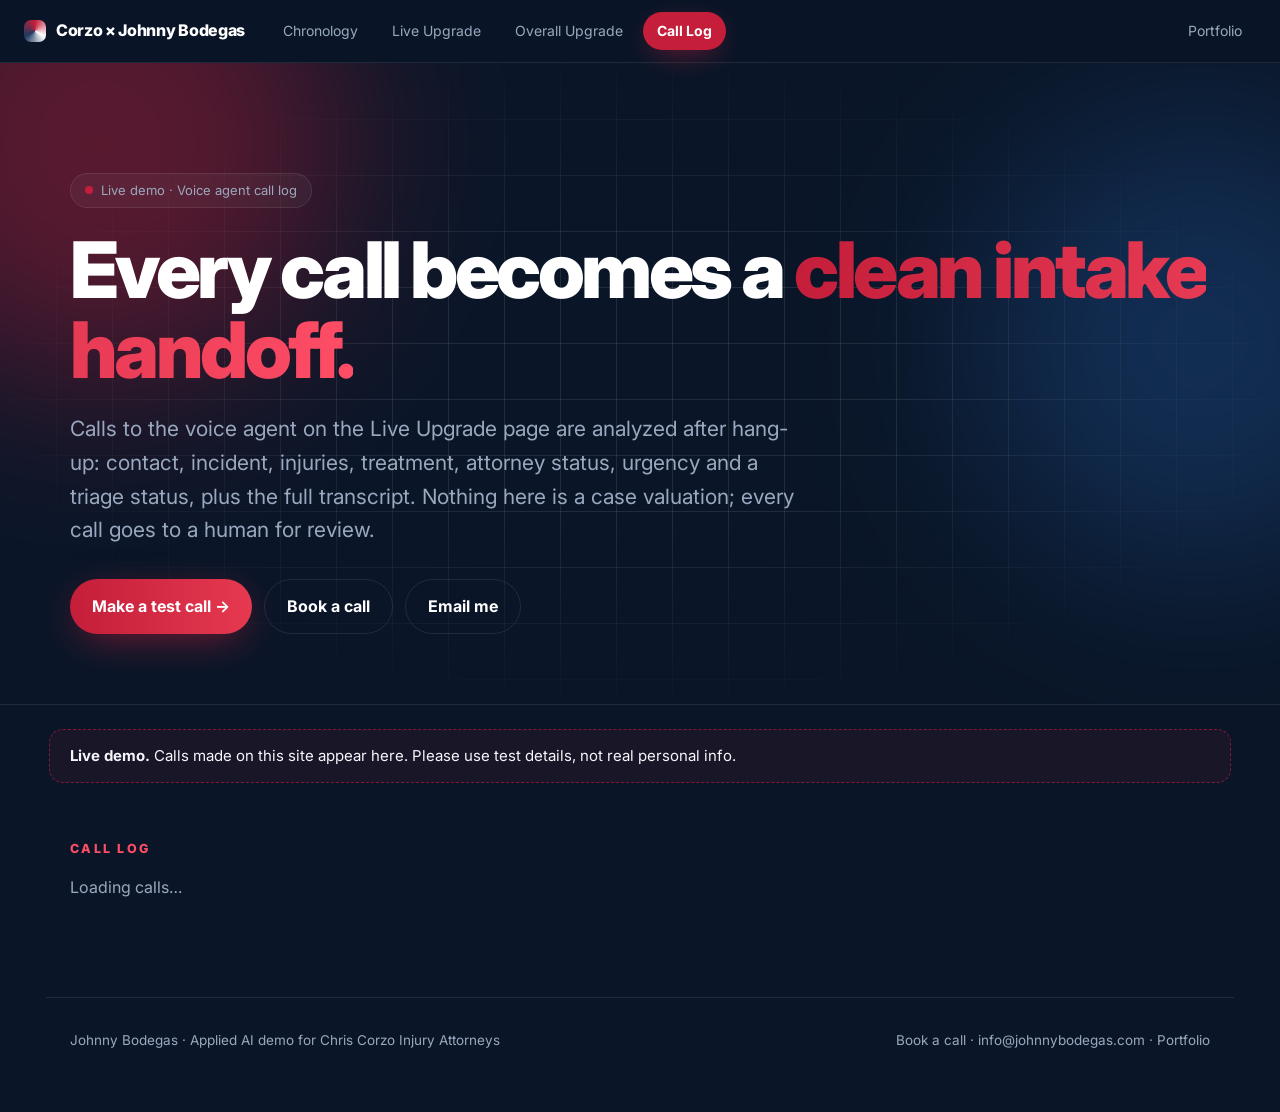
==== calls/index.html @ 322f3812 "Add public /calls/ call log (Supabase read-only), Call Log tab, edge functions for ElevenLabs ingest" ====
<!DOCTYPE html>
<html lang="en">
<head>
<meta charset="UTF-8"/>
<meta name="viewport" content="width=device-width, initial-scale=1.0"/>
<title>Call Log · Corzo voice agent</title>
<style>
:root{--bg:#0a1628;--surface:#12233f;--border:#1e3a5f;--text:#e8eef5;--muted:#8b9bb4;--accent:#c41e3a}
nav.tabs{background:#081222;border-bottom:1px solid #1e3a5f;padding:.6rem 1rem;display:flex;gap:.4rem;flex-wrap:wrap;align-items:center}nav.tabs a{color:#e8eef5;text-decoration:none;padding:.4rem .7rem;border-radius:6px}nav.tabs a.active{background:#c41e3a;color:#fff;font-weight:700}
.banner{max-width:1140px;margin:24px auto 0;padding:14px 20px;border-radius:14px;border:1px dashed rgba(196,30,58,.6);background:rgba(196,30,58,.08);color:#f4f6fa;font-size:15px}
.grid{display:grid;grid-template-columns:minmax(300px,1fr) 1.6fr;gap:20px;align-items:start}
@media(max-width:860px){.grid{grid-template-columns:1fr}}
.list{display:flex;flex-direction:column;gap:10px}
.item{text-align:left;width:100%;cursor:pointer;background:linear-gradient(160deg,#12233f,#0f1f38)!important;border:1px solid rgba(255,255,255,.09)!important;border-radius:16px!important;padding:14px 16px!important;color:#f4f6fa!important;box-shadow:none!important;font-weight:400!important}
.item.sel{border-color:#c41e3a!important;box-shadow:0 0 0 1px #c41e3a!important}
.item .who{font-weight:700;font-size:16px}.item .meta{color:var(--muted);font-size:13px;margin-top:4px}
.badge{display:inline-block;font-size:10.5px;font-weight:800;letter-spacing:.08em;text-transform:uppercase;padding:3px 9px;border-radius:999px;vertical-align:middle;margin-left:6px}
.b-qualified{color:#bbf7d0;background:rgba(74,222,128,.1);border:1px solid rgba(74,222,128,.35)}
.b-needs_review{color:#fde68a;background:rgba(251,191,36,.1);border:1px solid rgba(251,191,36,.35)}
.b-not_a_case{color:#cbd5e1;background:rgba(148,163,184,.1);border:1px solid rgba(148,163,184,.35)}
.b-sample{color:#fecaca;background:rgba(196,30,58,.15);border:1px solid rgba(196,30,58,.5)}
dl.f{display:grid;grid-template-columns:170px 1fr;gap:6px 14px;margin:0}dl.f dt{color:var(--muted);font-size:13px}dl.f dd{margin:0}
.tx{max-height:420px;overflow:auto;display:flex;flex-direction:column;gap:8px}
.m{padding:8px 12px;border-radius:12px;max-width:85%;font-size:14.5px}.m.agent{background:#0f1f38;border:1px solid rgba(255,255,255,.08)}.m.user{background:#1e3a5f;margin-left:auto}
.m small{display:block;color:var(--muted);font-size:11px}
pre.h{white-space:pre-wrap;background:#081222;border-radius:12px;padding:14px;font-size:13.5px;border:1px solid rgba(255,255,255,.08)}
.muted{color:var(--muted)}
</style>
<link rel="preconnect" href="https://fonts.googleapis.com"><link href="https://fonts.googleapis.com/css2?family=Inter:wght@400;600;700;800;900&display=swap" rel="stylesheet">
<link rel="stylesheet" href="/assets/corzo.css">
</head>
<body>
<nav class="tabs">
  <span class="logo"><i></i><span>Corzo × Johnny Bodegas</span></span>
  <a href="/">Chronology</a>
  <a href="/live-upgrade/">Live Upgrade</a>
  <a href="/overall-upgrade/">Overall Upgrade</a>
  <a href="/calls/" class="active">Call Log</a>
  <a href="https://portfolio.johnnybodegas.com/" target="_blank" rel="noopener" style="color:#8b9bb4;margin-left:auto">Portfolio</a>
</nav>
<header class="hero"><div class="orb o1"></div><div class="orb o2"></div><div class="gridbg"></div><div class="in">
  <span class="pill reveal"><b></b>Live demo · Voice agent call log</span>
  <h1 class="reveal d1">Every call becomes a <span class="grad">clean intake handoff.</span></h1>
  <p class="sub reveal d2">Calls to the voice agent on the Live Upgrade page are analyzed after hang-up: contact, incident, injuries, treatment, attorney status, urgency and a triage status, plus the full transcript. Nothing here is a case valuation; every call goes to a human for review.</p>
  <div class="cta reveal d3"><a class="btn pri" href="/live-upgrade/#voice">Make a test call →</a><a class="btn" href="https://calendar.app.google/VPPcBakyackf3NNN9" target="_blank" rel="noopener">Book a call</a><a class="btn" href="mailto:info@johnnybodegas.com">Email me</a></div>
</div></header>
<div class="banner"><strong>Live demo.</strong> Calls made on this site appear here. Please use test details, not real personal info.</div>
<div class="wrap">
  <div class="eyebrow">Call log</div>
  <p class="muted" id="state">Loading calls…</p>
  <div class="grid">
    <div class="list" id="list"></div>
    <div id="detail"></div>
  </div>
</div>
<footer class="site"><span>Johnny Bodegas · Applied AI demo for Chris Corzo Injury Attorneys</span><span><a href="https://calendar.app.google/VPPcBakyackf3NNN9" target="_blank" rel="noopener">Book a call</a> · <a href="mailto:info@johnnybodegas.com">info@johnnybodegas.com</a> · <a href="https://portfolio.johnnybodegas.com/" target="_blank" rel="noopener">Portfolio</a></span></footer>
<script>
// Public, read-only: publishable key + RLS allow SELECT only. Phone numbers are masked server-side before storage.
const SB="https://egidfikgecpbpdausrcr.supabase.co", KEY="sb_publishable_lFwjy5iuG41NV7t2A9VTHQ_l2ts9HNp";
const LABEL={qualified:"Qualified",needs_review:"Needs review",not_a_case:"Not a case"};
const FIELDS=[["caller_name","Caller"],["phone","Phone"],["incident_type","Incident type"],["incident_date","Incident date"],["injuries","Injuries"],["treatment_status","Treatment"],["has_attorney","Has attorney"],["urgency","Urgency"],["best_callback_time","Best callback"]];
const esc=s=>String(s??"").replace(/[&<>"]/g,c=>({"&":"&amp;","<":"&lt;",">":"&gt;",'"':"&quot;"}[c]));
const nice=v=>v==null||v===""?"—":String(v).replace(/_/g," ");
const fmt=(iso,tz)=>iso?new Date(iso).toLocaleString("en-US",{timeZone:tz,month:"short",day:"numeric",hour:"numeric",minute:"2-digit"}):"—";
const times=iso=>`${fmt(iso,"Asia/Manila")} Manila · ${fmt(iso,"America/Chicago")} Central`;
const badge=c=>`<span class="badge b-${esc(c.status)}">${esc(LABEL[c.status]||c.status)}</span>${c.is_sample?'<span class="badge b-sample">Sample</span>':""}`;
let calls=[],sel=null;
function handoff(c){const f=c.fields||{};return [`CORZO INTAKE HANDOFF${c.is_sample?" (SAMPLE / fictional)":""}`,`Status: ${LABEL[c.status]||c.status}   Urgency: ${nice(f.urgency)}`,`Call: ${times(c.started_at)} (${c.duration?Math.round(c.duration/60*10)/10+" min":"—"})`,"",...FIELDS.map(([k,l])=>`${l}: ${nice(f[k])}`),"",`Summary: ${c.summary||"—"}`,"",`Next step: intake team calls back${f.best_callback_time?" ("+f.best_callback_time+")":""}; attorney review required. No valuation was given.`,`Ref: ${c.conversation_id}`].join("\n");}
function show(id){sel=id;const c=calls.find(x=>x.conversation_id===id);document.querySelectorAll(".item").forEach(e=>e.classList.toggle("sel",e.dataset.id===id));if(!c)return;const f=c.fields||{};
 const audio=c.has_audio&&!c.is_sample?`<div class="card"><div class="eyebrow">Recording</div><audio controls preload="none" style="width:100%" src="${SB}/functions/v1/corzo-sync?audio=${encodeURIComponent(c.conversation_id)}"></audio></div>`:"";
 document.getElementById("detail").innerHTML=`<div class="card"><div class="eyebrow">Summary ${badge(c)}</div><p style="margin:0">${esc(c.summary||"—")}</p><p class="muted" style="font-size:13px;margin:.6rem 0 0">${esc(times(c.started_at))}${c.duration?" · "+Math.round(c.duration)+"s":""}</p></div>
 <div class="card"><div class="eyebrow">Extracted fields</div><dl class="f">${FIELDS.map(([k,l])=>`<dt>${l}</dt><dd>${esc(nice(f[k]))}</dd>`).join("")}</dl></div>
 <div class="card"><div class="eyebrow">Intake-team handoff</div><pre class="h" id="ho">${esc(handoff(c))}</pre><button id="copy">Copy handoff</button> <span class="muted" id="copied"></span></div>
 ${audio}
 <div class="card"><div class="eyebrow">Transcript</div><div class="tx">${(c.transcript||[]).map(m=>`<div class="m ${m.role==="user"?"user":"agent"}"><small>${m.role==="user"?"Caller":"Agent"}${m.t!=null?" · "+m.t+"s":""}</small>${esc(m.message)}</div>`).join("")||'<span class="muted">No transcript.</span>'}</div></div>`;
 document.getElementById("copy").onclick=async()=>{const t=handoff(c);try{await navigator.clipboard.writeText(t)}catch(e){const a=document.createElement("textarea");a.value=t;document.body.appendChild(a);a.select();document.execCommand("copy");a.remove()}document.getElementById("copied").textContent="Copied ✓";};}
async function load(){const r=await fetch(`${SB}/rest/v1/corzo_calls?select=*&order=started_at.desc&limit=50`,{headers:{apikey:KEY}});calls=r.ok?await r.json():[];
 document.getElementById("state").textContent=calls.length?`${calls.length} call${calls.length>1?"s":""}. Newest first. Click one for details.`:"No calls yet. Make a test call on the Live Upgrade page.";
 document.getElementById("list").innerHTML=calls.map(c=>`<button class="item" data-id="${esc(c.conversation_id)}"><div class="who">${esc((c.fields||{}).caller_name||"Unknown caller")} ${badge(c)}</div><div class="meta">${esc(nice((c.fields||{}).incident_type))} · ${esc(times(c.started_at))}</div></button>`).join("");
 document.querySelectorAll(".item").forEach(e=>e.onclick=()=>show(e.dataset.id));if(calls.length)show(sel&&calls.some(c=>c.conversation_id===sel)?sel:calls[0].conversation_id);}
load();
// Ask the server to pull any new calls from ElevenLabs (rate-limited server-side), then refresh.
fetch(`${SB}/functions/v1/corzo-sync`,{method:"POST"}).then(r=>r.json()).then(j=>{if(j&&j.synced)load()}).catch(()=>{});
setInterval(load,30000);
</script>
</body>
</html>
---- assets/corzo.css ----
/* Corzo skin — Elva landing-page layout/typography, Call Corzo palette (navy #0a1628, red #c41e3a, white) */
:root{--bg:#0a1628;--surface:#0f1f38;--p2:#12233f;--border:rgba(255,255,255,.09);--line:rgba(255,255,255,.09);--text:#f4f6fa;--muted:#9aa8bf;--accent:#c41e3a;--red2:#ff4d66}
html{scroll-behavior:smooth}
body{margin:0!important;padding:0!important;background:#0a1628!important;color:var(--text);font:16px/1.6 Inter,system-ui,-apple-system,"Segoe UI",Roboto,sans-serif!important;overflow-x:hidden}
.grad{background:linear-gradient(90deg,#c41e3a,#ff4d66,#ffffff);-webkit-background-clip:text;background-clip:text;color:transparent;background-size:200% auto;animation:sh 8s linear infinite}
@keyframes sh{to{background-position:200% center}}
nav.tabs{position:sticky;top:0;z-index:20;backdrop-filter:blur(14px);background:rgba(10,22,40,.78)!important;border-bottom:1px solid var(--line)!important;height:62px;padding:0 24px!important;display:flex;align-items:center;gap:6px}
nav.tabs .logo{font-weight:800;letter-spacing:-.02em;display:flex;gap:10px;align-items:center;margin-right:18px;color:#fff}
nav.tabs .logo i{width:22px;height:22px;border-radius:7px;background:conic-gradient(from 0deg,#c41e3a,#ffffff,#1e3a5f,#c41e3a);animation:spin 6s linear infinite}
@keyframes spin{to{transform:rotate(360deg)}}
nav.tabs a{color:var(--muted)!important;font-size:14px;text-decoration:none;padding:8px 14px!important;border-radius:999px!important;transition:color .2s,background .2s}
nav.tabs a:hover{color:#fff!important}
nav.tabs a.active{background:#c41e3a!important;color:#fff!important;box-shadow:0 8px 30px -10px rgba(196,30,58,.8)}
.hero{position:relative;padding:110px 24px 70px;overflow:hidden;border-bottom:1px solid var(--line)}
.hero .in{position:relative;max-width:1140px;margin:0 auto}
.orb{position:absolute;border-radius:50%;filter:blur(90px);opacity:.42;animation:float 14s ease-in-out infinite;pointer-events:none}
.o1{width:480px;height:480px;background:#c41e3a;top:-160px;left:-140px}.o2{width:440px;height:440px;background:#1e4f8f;top:60px;right:-140px;animation-delay:-5s}
@keyframes float{50%{transform:translate(40px,30px) scale(1.08)}}
.gridbg{position:absolute;inset:0;background-image:linear-gradient(var(--line) 1px,transparent 1px),linear-gradient(90deg,var(--line) 1px,transparent 1px);background-size:56px 56px;mask-image:radial-gradient(ellipse at center,#000 30%,transparent 75%);-webkit-mask-image:radial-gradient(ellipse at center,#000 30%,transparent 75%)}
.pill{display:inline-flex;gap:8px;align-items:center;padding:6px 14px;border-radius:999px;border:1px solid var(--line);background:rgba(255,255,255,.04);font-size:13px;color:var(--muted)}
.pill b{width:8px;height:8px;border-radius:50%;background:#c41e3a;animation:pulse 2s infinite}
@keyframes pulse{70%{box-shadow:0 0 0 10px rgba(196,30,58,0)}0%{box-shadow:0 0 0 0 rgba(196,30,58,.7)}}
.hero h1{font-size:clamp(38px,6.4vw,78px)!important;line-height:1.03;letter-spacing:-.045em;margin:22px 0!important;font-weight:850;color:#fff}
.hero .sub{font-size:clamp(17px,2vw,21px);color:var(--muted);max-width:740px;margin:0}
.hero .cta{display:flex;gap:12px;flex-wrap:wrap;margin-top:32px}
.btn{display:inline-flex;align-items:center;gap:8px;padding:14px 22px;border-radius:999px;font-weight:700;text-decoration:none;border:1px solid var(--line);color:#fff;transition:transform .2s}
.btn:hover{transform:translateY(-2px)}
.btn.pri{background:linear-gradient(90deg,#c41e3a,#e63950);border:0;box-shadow:0 10px 40px -10px rgba(196,30,58,.7)}
.wrap{max-width:1140px!important;margin:0 auto!important;padding:56px 24px 40px!important}
.eyebrow{font-size:12.5px;font-weight:800;letter-spacing:.18em;text-transform:uppercase;color:#ff4d66;margin-bottom:10px}
.wrap h2{font-size:clamp(26px,3.4vw,40px)!important;line-height:1.1;letter-spacing:-.03em;margin:72px 0 14px!important;font-weight:820;color:#fff!important}
.wrap h3{letter-spacing:-.01em}
.card,.cta-box{border-radius:20px!important;background:linear-gradient(160deg,#12233f,#0f1f38)!important;border:1px solid var(--line)!important;padding:24px 26px!important;transition:border-color .3s,transform .3s}
.card:hover{border-color:rgba(196,30,58,.5)!important}
button,.cta-btn{border-radius:999px!important;font-weight:700!important;padding:12px 20px!important}
button:not(.secondary),.cta-btn:not(.secondary){background:linear-gradient(90deg,#c41e3a,#e63950)!important;color:#fff!important;box-shadow:0 10px 30px -12px rgba(196,30,58,.8)}
button.secondary,.cta-btn.secondary{background:rgba(255,255,255,.04)!important;color:#fff!important;border:1px solid var(--line)!important}
input,select,textarea{border-radius:12px!important;background:#081222!important;border:1px solid var(--line)!important}
.cta-box{background:linear-gradient(120deg,rgba(196,30,58,.22),rgba(18,35,63,.9) 55%,rgba(255,255,255,.06))!important;border-radius:30px!important;padding:56px 32px!important;text-align:center}
.cta-box h2{margin-top:0!important}
a{color:#ff6b80}
footer.site{max-width:1140px;margin:40px auto 0;padding:32px 24px 60px;color:var(--muted);font-size:13.5px;border-top:1px solid var(--line);display:flex;flex-wrap:wrap;gap:18px;justify-content:space-between}
footer.site a{color:var(--muted);text-decoration:none}footer.site a:hover{color:#fff}
.reveal{animation:up .9s cubic-bezier(.2,.7,.2,1) both}.d1{animation-delay:.1s}.d2{animation-delay:.25s}.d3{animation-delay:.4s}
@keyframes up{from{opacity:0;transform:translateY(24px)}}
@media(max-width:700px){nav.tabs{overflow-x:auto;padding:0 12px!important}nav.tabs .logo span{display:none}.hero{padding:70px 18px 50px}}
@media(prefers-reduced-motion:reduce){*{animation:none!important}}
.hero-vid{margin-top:44px;border-radius:22px;overflow:hidden;border:1px solid var(--line);box-shadow:0 30px 80px -30px rgba(196,30,58,.55);background:#000;max-width:980px}
.hero-vid video{display:block;width:100%;height:auto;aspect-ratio:16/9}
.embedded nav.tabs,.embedded .hero,.embedded footer.site{display:none!important}.embedded .wrap{padding-top:16px!important}
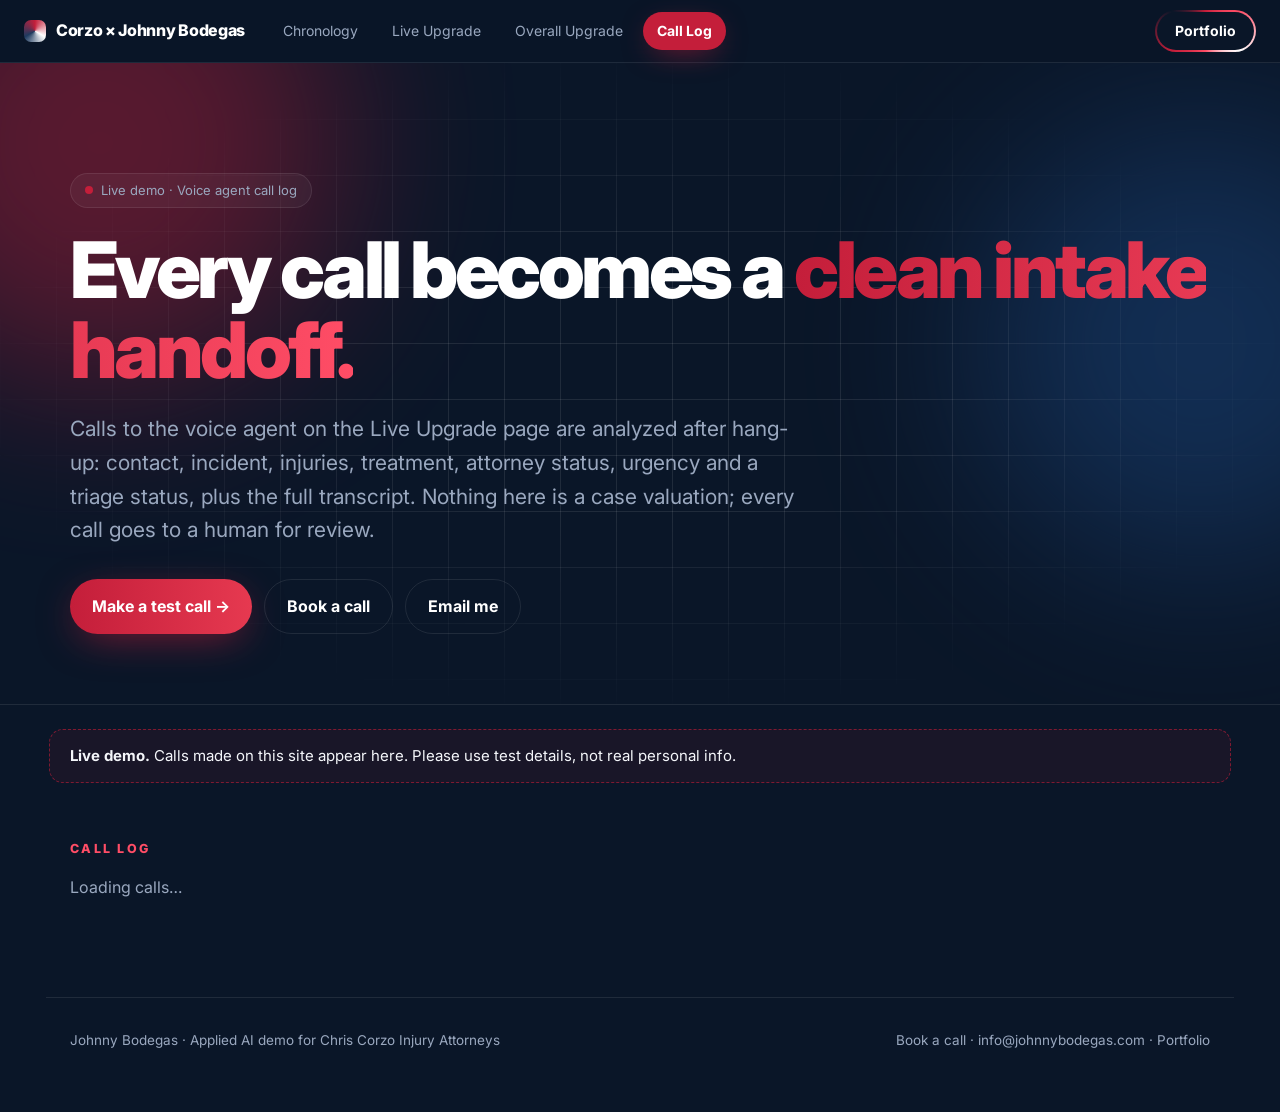
==== commit cd26db37: "Portfolio nav button: animated LED border + pulsing glow" ====
--- a/calls/index.html
+++ b/calls/index.html
@@ -36,7 +36,7 @@
   <a href="/live-upgrade/">Live Upgrade</a>
   <a href="/overall-upgrade/">Overall Upgrade</a>
   <a href="/calls/" class="active">Call Log</a>
-  <a href="https://portfolio.johnnybodegas.com/" target="_blank" rel="noopener" style="color:#8b9bb4;margin-left:auto">Portfolio</a>
+  <a href="https://portfolio.johnnybodegas.com/" target="_blank" rel="noopener" class="nav-portfolio">Portfolio</a>
 </nav>
 <header class="hero"><div class="orb o1"></div><div class="orb o2"></div><div class="gridbg"></div><div class="in">
   <span class="pill reveal"><b></b>Live demo · Voice agent call log</span>
--- a/assets/corzo.css
+++ b/assets/corzo.css
@@ -48,3 +48,12 @@
 .hero-vid{margin-top:44px;border-radius:22px;overflow:hidden;border:1px solid var(--line);box-shadow:0 30px 80px -30px rgba(196,30,58,.55);background:#000;max-width:980px}
 .hero-vid video{display:block;width:100%;height:auto;aspect-ratio:16/9}
 .embedded nav.tabs,.embedded .hero,.embedded footer.site{display:none!important}.embedded .wrap{padding-top:16px!important}
+/* Portfolio nav button: looping LED strip-light border */
+@property --angle{syntax:"<angle>";initial-value:0deg;inherits:false}
+nav.tabs a.nav-portfolio{margin-left:auto;position:relative;isolation:isolate;color:#fff!important;font-weight:700;padding:8px 18px!important;border-radius:999px!important;border:2px solid transparent;white-space:nowrap;flex-shrink:0;
+background:linear-gradient(#0a1628,#0a1628) padding-box,conic-gradient(from var(--angle),#c41e3a,#ff4d66,#ffffff,#ff4d66,#c41e3a,#0a1628,#c41e3a) border-box!important;
+animation:ledspin 3s linear infinite,ledglow 2.4s ease-in-out infinite}
+nav.tabs a.nav-portfolio:hover{color:#fff!important;background:linear-gradient(#12233f,#12233f) padding-box,conic-gradient(from var(--angle),#c41e3a,#ff4d66,#ffffff,#ff4d66,#c41e3a,#0a1628,#c41e3a) border-box!important}
+@keyframes ledspin{to{--angle:360deg}}
+@keyframes ledglow{0%,100%{box-shadow:0 0 8px 1px rgba(196,30,58,.55),0 0 18px 2px rgba(255,77,102,.25)}50%{box-shadow:0 0 14px 3px rgba(255,77,102,.75),0 0 30px 6px rgba(196,30,58,.4)}}
+@media(prefers-reduced-motion:reduce){nav.tabs a.nav-portfolio{animation:none!important;box-shadow:0 0 12px 2px rgba(196,30,58,.6)}}
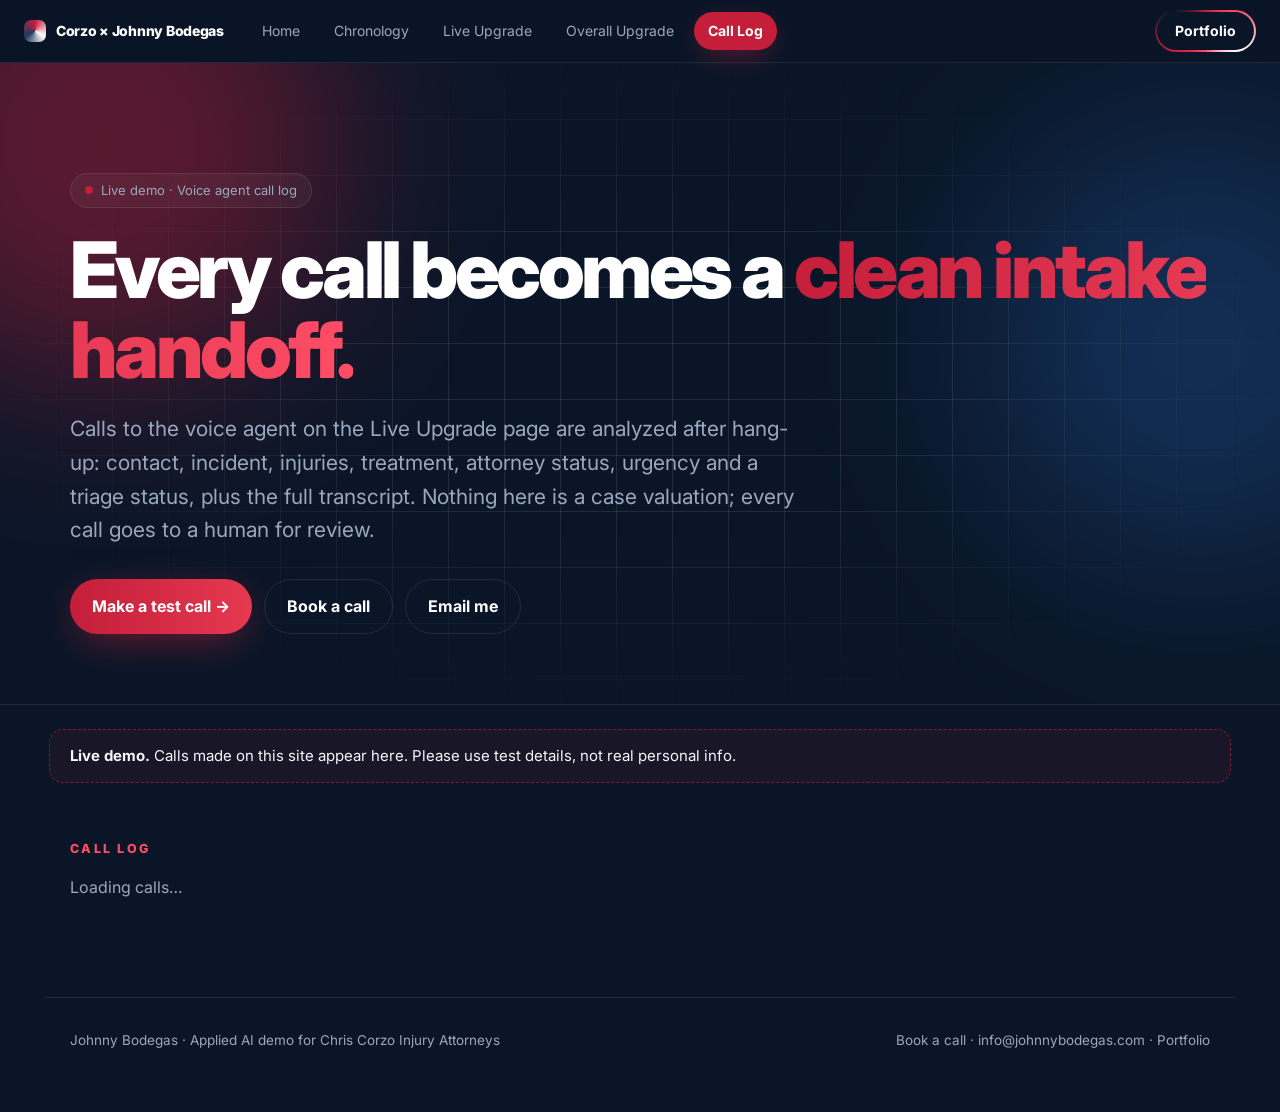
==== commit 836b021f: "New overview home; chronology moved to /chronology/; Home tab + logo link; anchor ids" ====
--- a/calls/index.html
+++ b/calls/index.html
@@ -31,8 +31,9 @@
 </head>
 <body>
 <nav class="tabs">
-  <span class="logo"><i></i><span>Corzo × Johnny Bodegas</span></span>
-  <a href="/">Chronology</a>
+  <a class="logo" href="/" style="padding:0!important;color:#fff!important"><i></i><span>Corzo × Johnny Bodegas</span></a>
+  <a href="/">Home</a>
+  <a href="/chronology/">Chronology</a>
   <a href="/live-upgrade/">Live Upgrade</a>
   <a href="/overall-upgrade/">Overall Upgrade</a>
   <a href="/calls/" class="active">Call Log</a>
